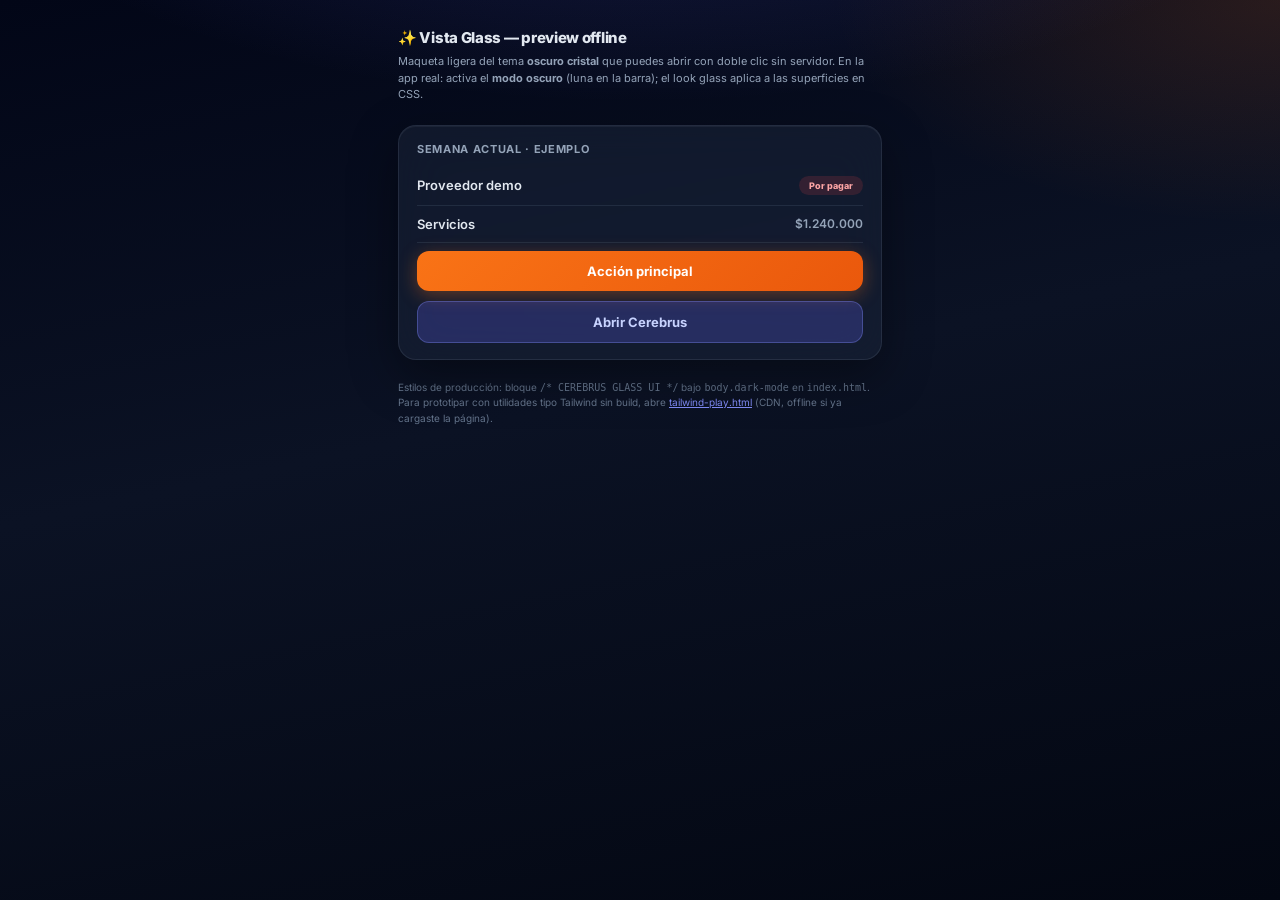
==== glass-preview.html @ 2759b21c "UI: glass unificado en modo oscuro (solo CSS); preview y tailwind-play; bump 2026.04.07.4 Made-with:" ====
<!DOCTYPE html>
<html lang="es">
<head>
<meta charset="UTF-8">
<meta name="viewport" content="width=device-width, initial-scale=1.0">
<title>Cerebrus — Vista Glass (preview offline)</title>
<link href="https://fonts.googleapis.com/css2?family=Inter:wght@500;600;700;800&display=swap" rel="stylesheet">
<style>
  :root {
    --accent: #f97316;
    --accent2: #818cf8;
    --ok: #34d399;
  }
  * { box-sizing: border-box; margin: 0; padding: 0; }
  body {
    font-family: 'Inter', -apple-system, BlinkMacSystemFont, sans-serif;
    min-height: 100vh;
    color: #e2e8f0;
    background:
      radial-gradient(ellipse 110% 70% at 50% -25%, rgba(99,102,241,0.26), transparent 52%),
      radial-gradient(ellipse 70% 50% at 100% 0%, rgba(249,115,22,0.14), transparent 50%),
      linear-gradient(168deg, #020617 0%, #0b1224 45%, #030712 100%) fixed;
    -webkit-font-smoothing: antialiased;
  }
  .wrap { max-width: 520px; margin: 0 auto; padding: 28px 18px 48px; }
  h1 {
    font-size: 15px;
    font-weight: 800;
    letter-spacing: -0.02em;
    margin-bottom: 6px;
  }
  .sub {
    font-size: 11px;
    color: #94a3b8;
    line-height: 1.5;
    margin-bottom: 22px;
  }
  .sub code { font-size: 10px; background: rgba(15,23,42,.6); padding: 2px 6px; border-radius: 6px; color: #cbd5e1; }
  .glass {
    background: rgba(30, 41, 59, 0.48);
    backdrop-filter: blur(22px) saturate(1.2);
    -webkit-backdrop-filter: blur(22px) saturate(1.2);
    border: 1px solid rgba(148, 163, 184, 0.14);
    border-radius: 18px;
    padding: 16px 18px;
    margin-bottom: 14px;
    box-shadow: 0 16px 48px rgba(0, 0, 0, 0.38), inset 0 1px 0 rgba(255, 255, 255, 0.05);
  }
  .glass h2 { font-size: 11px; text-transform: uppercase; letter-spacing: 0.06em; color: #94a3b8; margin-bottom: 10px; }
  .row { display: flex; justify-content: space-between; align-items: center; padding: 10px 0; border-bottom: 1px solid rgba(51, 65, 85, 0.5); font-size: 13px; font-weight: 600; }
  .row:last-child { border-bottom: none; }
  .pill {
    font-size: 9px;
    font-weight: 800;
    padding: 4px 10px;
    border-radius: 999px;
    background: rgba(239, 68, 68, 0.15);
    color: #fca5a5;
  }
  .btn {
    display: inline-flex;
    align-items: center;
    justify-content: center;
    gap: 8px;
    width: 100%;
    margin-top: 8px;
    padding: 12px 16px;
    border: none;
    border-radius: 12px;
    font-size: 13px;
    font-weight: 700;
    font-family: inherit;
    cursor: pointer;
    color: white;
    background: linear-gradient(135deg, var(--accent), #ea580c);
    box-shadow: 0 4px 18px rgba(249, 115, 22, 0.35);
  }
  .btn.secondary {
    background: rgba(99, 102, 241, 0.25);
    color: #c7d2fe;
    border: 1px solid rgba(129, 140, 248, 0.35);
    box-shadow: none;
    margin-top: 10px;
  }
  .hint {
    margin-top: 20px;
    font-size: 10px;
    color: #64748b;
    line-height: 1.55;
  }
  .hint a { color: var(--accent2); }
</style>
</head>
<body>
  <div class="wrap">
    <h1>✨ Vista Glass — preview offline</h1>
    <p class="sub">
      Maqueta ligera del tema <strong>oscuro cristal</strong> que puedes abrir con doble clic sin servidor.
      En la app real: activa el <strong>modo oscuro</strong> (luna en la barra); el look glass aplica a las superficies en CSS.
    </p>

    <div class="glass">
      <h2>Semana actual · ejemplo</h2>
      <div class="row"><span>Proveedor demo</span><span class="pill">Por pagar</span></div>
      <div class="row"><span>Servicios</span><span style="color:#94a3b8;font-size:12px;">$1.240.000</span></div>
      <button type="button" class="btn" onclick="document.body.style.filter=document.body.style.filter?'':'hue-rotate(12deg)'">Acción principal</button>
      <button type="button" class="btn secondary" onclick="location.href='index.html'">Abrir Cerebrus</button>
    </div>

    <p class="hint">
      Estilos de producción: bloque <code>/* CEREBRUS GLASS UI */</code> bajo <code>body.dark-mode</code> en <code>index.html</code>.
      Para prototipar con utilidades tipo Tailwind sin build, abre <a href="tailwind-play.html">tailwind-play.html</a> (CDN, offline si ya cargaste la página).
    </p>
  </div>
</body>
</html>
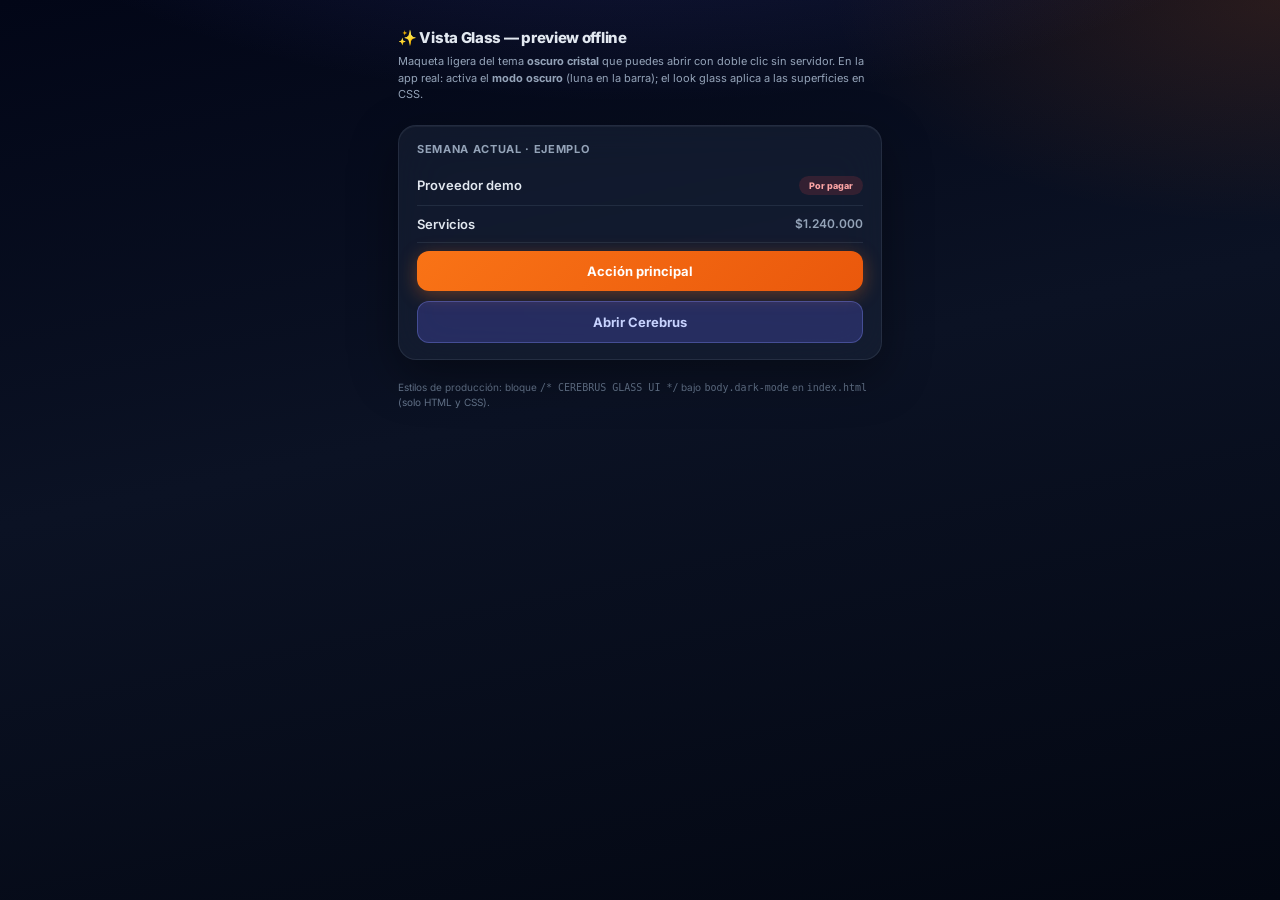
==== commit d5cfd4eb: "Remove tailwind-play; Cerebrus UI stays HTML/CSS only; bump 2026.04.07.5 Made-with: Cursor" ====
--- a/glass-preview.html
+++ b/glass-preview.html
@@ -108,8 +108,7 @@
     </div>
 
     <p class="hint">
-      Estilos de producción: bloque <code>/* CEREBRUS GLASS UI */</code> bajo <code>body.dark-mode</code> en <code>index.html</code>.
-      Para prototipar con utilidades tipo Tailwind sin build, abre <a href="tailwind-play.html">tailwind-play.html</a> (CDN, offline si ya cargaste la página).
+      Estilos de producción: bloque <code>/* CEREBRUS GLASS UI */</code> bajo <code>body.dark-mode</code> en <code>index.html</code> (solo HTML y CSS).
     </p>
   </div>
 </body>
